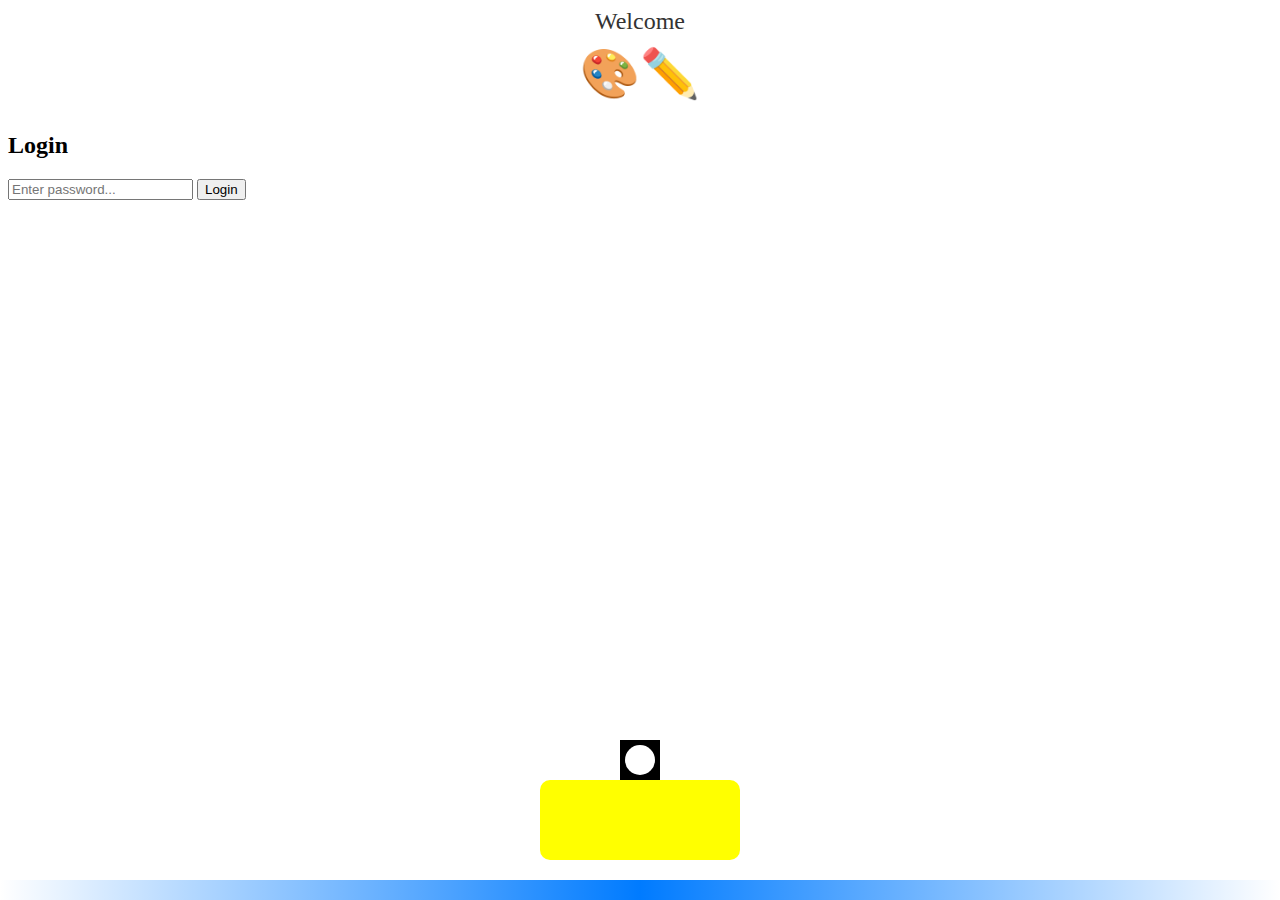
==== index.html @ a5f3183b "Update index.html" ====
<!DOCTYPE html>
<html lang="en">
<head>
    <meta charset="UTF-8">
    <meta name="viewport" content="width=device-width, initial-scale=1.0">
    <title>Login</title>
    <link rel="stylesheet" href="styles.css">
    <style>
        /* Aggiungi stili specifici per il titolo e i disegni */
        .welcome-container {
            text-align: center;
            margin-bottom: 30px;
        }

        .welcome-text {
            font-size: 24px;
            color: #333;
            margin-bottom: 10px;
        }

        .drawing {
            font-size: 48px;
            color: #007bff;
        }

        /* Stili per il motoscafo */
        .motorboat {
            width: 200px;
            height: 80px;
            position: absolute;
            bottom: 40px;
            left: 50%;
            transform: translateX(-50%);
            z-index: 1; /* Assicura che il motoscafo sia sopra le onde */
        }

        .motorboat-body {
            width: 100%;
            height: 100%;
            background-color: yellow;
            border-radius: 10px;
            position: absolute;
            bottom: 0;
            left: 0;
        }

        /* Stili per la bandiera dei pirati */
        .flag {
            width: 40px;
            height: 40px;
            background-color: black;
            position: absolute;
            top: -40px;
            left: 50%;
            transform: translateX(-50%);
        }

        .skull {
            width: 30px;
            height: 30px;
            background-color: white;
            border-radius: 50%;
            position: absolute;
            top: 5px;
            left: 50%;
            transform: translateX(-50%);
        }

        /* Stili per le onde del mare */
        .wave {
            position: absolute;
            bottom: 0;
            left: 0;
            width: 100%;
            height: 20px;
            background: linear-gradient(90deg, transparent, #007bff, transparent);
            animation: wave 1s ease infinite alternate;
            z-index: 0; /* Assicura che le onde siano sotto il motoscafo */
        }

        @keyframes wave {
            0% {
                transform: translateY(0);
            }
            100% {
                transform: translateY(-10px);
            }
        }
    </style>
</head>
<body>
    <div class="container">
        <!-- Div per il titolo "Welcome" e i disegni -->
        <div class="welcome-container">
            <div class="welcome-text">Welcome</div>
            <div class="drawing">🎨✏️</div>
        </div>

        <!-- Motoscafo con bandiera dei pirati -->
        <div class="motorboat">
            <div class="flag">
                <div class="skull"></div>
            </div>
            <div class="motorboat-body"></div>
        </div>

        <!-- Onde del mare -->
        <div class="wave"></div>

        <!-- Form per il login -->
        <h2>Login</h2>
        <input type="password" id="password" placeholder="Enter password...">
        <button onclick="login()">Login</button>
    </div>

    <script src="script.js"></script>
</body>
</html>
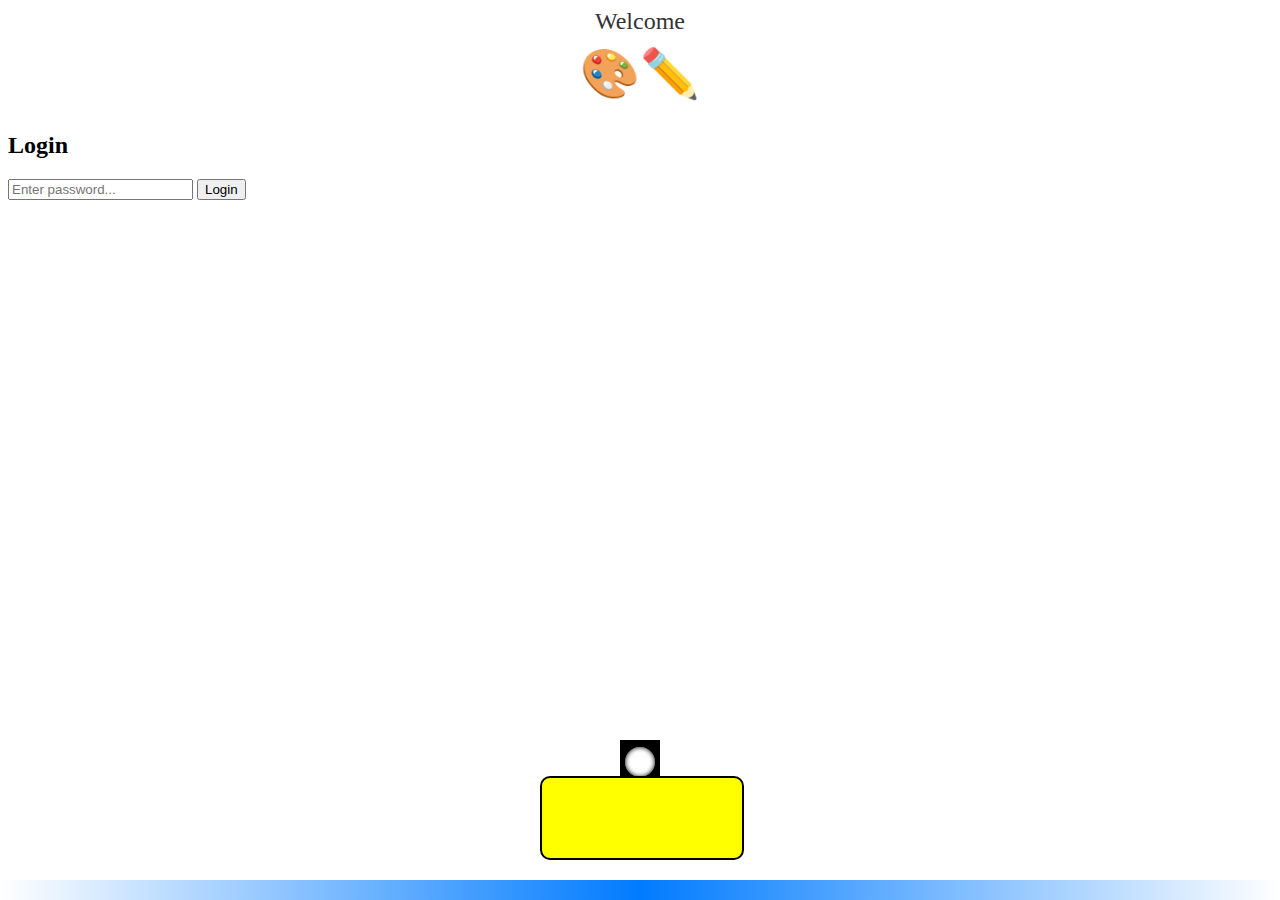
==== commit 8dd12fcb: "Update index.html" ====
--- a/index.html
+++ b/index.html
@@ -42,6 +42,7 @@
             position: absolute;
             bottom: 0;
             left: 0;
+            border: 2px solid #000; /* Bordo definito */
         }
 
         /* Stili per la bandiera dei pirati */
@@ -64,6 +65,8 @@
             top: 5px;
             left: 50%;
             transform: translateX(-50%);
+            border: 2px solid #000; /* Bordo definito */
+            box-shadow: inset 0 0 5px #000; /* Effetto ombra */
         }
 
         /* Stili per le onde del mare */
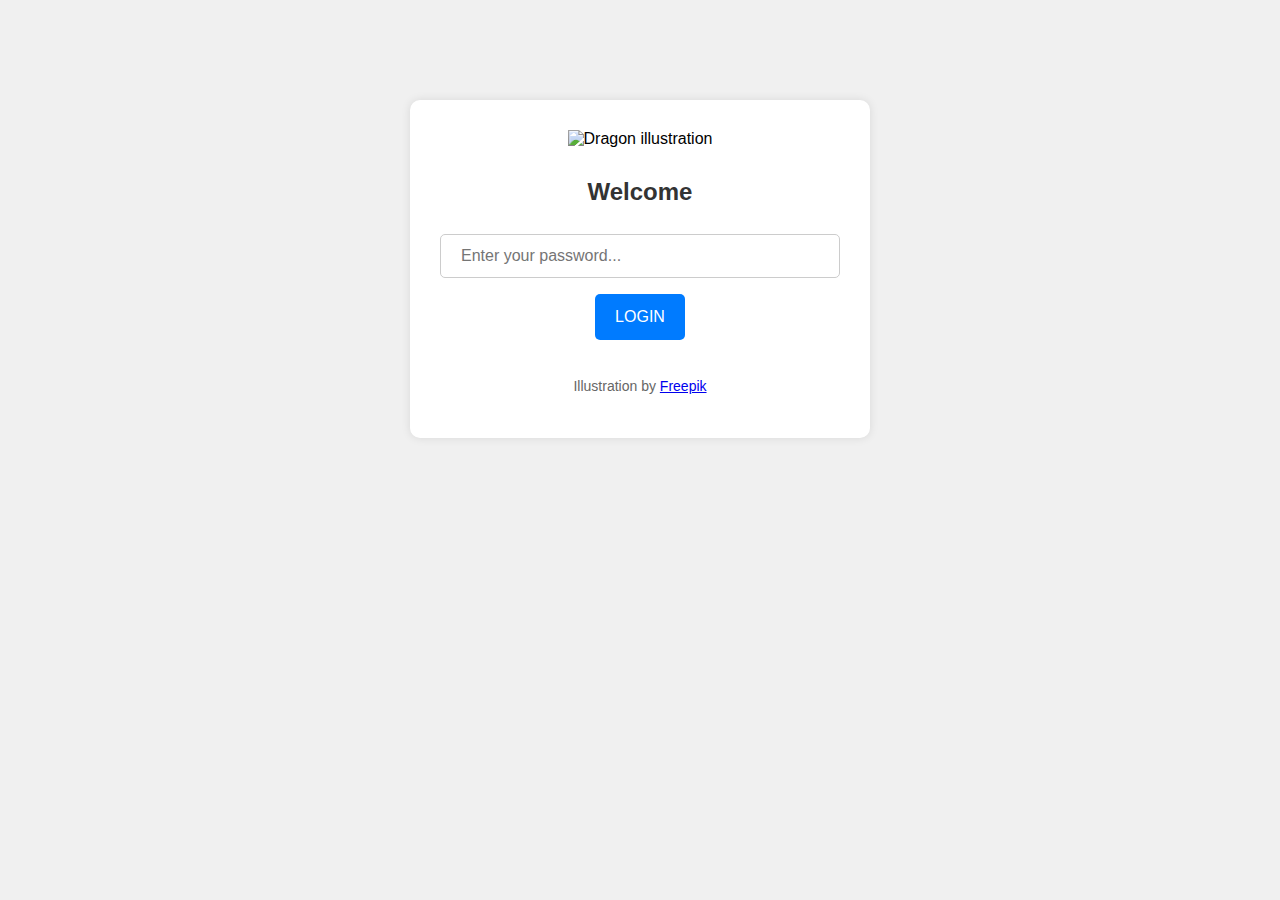
==== commit ce1ad2df: "Update index.html" ====
--- a/index.html
+++ b/index.html
@@ -6,114 +6,79 @@
     <title>Login</title>
     <link rel="stylesheet" href="styles.css">
     <style>
-        /* Aggiungi stili specifici per il titolo e i disegni */
-        .welcome-container {
+        /* Stili specifici per la schermata di login */
+        body {
+            background-color: #f0f0f0;
+            font-family: Arial, sans-serif;
+        }
+
+        .container {
+            max-width: 400px;
+            margin: 100px auto;
+            padding: 30px;
+            background-color: #fff;
+            border-radius: 10px;
+            box-shadow: 0px 0px 10px 0px rgba(0,0,0,0.1);
             text-align: center;
+        }
+
+        h2 {
+            color: #333;
+            font-size: 24px;
+            margin-bottom: 20px;
+        }
+
+        input[type="password"] {
+            width: 100%;
+            padding: 12px 20px;
+            margin: 8px 0;
+            box-sizing: border-box;
+            border: 1px solid #ccc;
+            border-radius: 5px;
+            font-size: 16px;
+        }
+
+        button {
+            background-color: #007bff;
+            color: white;
+            padding: 14px 20px;
+            margin: 8px 0;
+            border: none;
+            border-radius: 5px;
+            cursor: pointer;
+            font-size: 16px;
+            text-transform: uppercase;
+        }
+
+        button:hover {
+            background-color: #0056b3;
+        }
+
+        /* Aggiungi qualche decorazione aggiuntiva */
+        .illustration {
             margin-bottom: 30px;
         }
 
-        .welcome-text {
-            font-size: 24px;
-            color: #333;
-            margin-bottom: 10px;
+        .illustration img {
+            width: 200px;
         }
 
-        .drawing {
-            font-size: 48px;
-            color: #007bff;
-        }
-
-        /* Stili per il motoscafo */
-        .motorboat {
-            width: 200px;
-            height: 80px;
-            position: absolute;
-            bottom: 40px;
-            left: 50%;
-            transform: translateX(-50%);
-            z-index: 1; /* Assicura che il motoscafo sia sopra le onde */
-        }
-
-        .motorboat-body {
-            width: 100%;
-            height: 100%;
-            background-color: yellow;
-            border-radius: 10px;
-            position: absolute;
-            bottom: 0;
-            left: 0;
-            border: 2px solid #000; /* Bordo definito */
-        }
-
-        /* Stili per la bandiera dei pirati */
-        .flag {
-            width: 40px;
-            height: 40px;
-            background-color: black;
-            position: absolute;
-            top: -40px;
-            left: 50%;
-            transform: translateX(-50%);
-        }
-
-        .skull {
-            width: 30px;
-            height: 30px;
-            background-color: white;
-            border-radius: 50%;
-            position: absolute;
-            top: 5px;
-            left: 50%;
-            transform: translateX(-50%);
-            border: 2px solid #000; /* Bordo definito */
-            box-shadow: inset 0 0 5px #000; /* Effetto ombra */
-        }
-
-        /* Stili per le onde del mare */
-        .wave {
-            position: absolute;
-            bottom: 0;
-            left: 0;
-            width: 100%;
-            height: 20px;
-            background: linear-gradient(90deg, transparent, #007bff, transparent);
-            animation: wave 1s ease infinite alternate;
-            z-index: 0; /* Assicura che le onde siano sotto il motoscafo */
-        }
-
-        @keyframes wave {
-            0% {
-                transform: translateY(0);
-            }
-            100% {
-                transform: translateY(-10px);
-            }
+        .footer {
+            margin-top: 30px;
+            color: #666;
+            font-size: 14px;
         }
     </style>
 </head>
 <body>
     <div class="container">
-        <!-- Div per il titolo "Welcome" e i disegni -->
-        <div class="welcome-container">
-            <div class="welcome-text">Welcome</div>
-            <div class="drawing">🎨✏️</div>
+        <div class="illustration">
+            <img src="dragon.png" alt="Dragon illustration">
         </div>
-
-        <!-- Motoscafo con bandiera dei pirati -->
-        <div class="motorboat">
-            <div class="flag">
-                <div class="skull"></div>
-            </div>
-            <div class="motorboat-body"></div>
-        </div>
-
-        <!-- Onde del mare -->
-        <div class="wave"></div>
-
-        <!-- Form per il login -->
-        <h2>Login</h2>
-        <input type="password" id="password" placeholder="Enter password...">
-        <button onclick="login()">Login</button>
+        <h2>Welcome</h2>
+        <input type="password" id="password" placeholder="Enter your password...">
+        <button onclick="checkPassword()">Login</button>
+        <p class="footer">Illustration by <a href="https://www.freepik.com" target="_blank" rel="noopener noreferrer">Freepik</a></p>
     </div>
 
     <script src="script.js"></script>
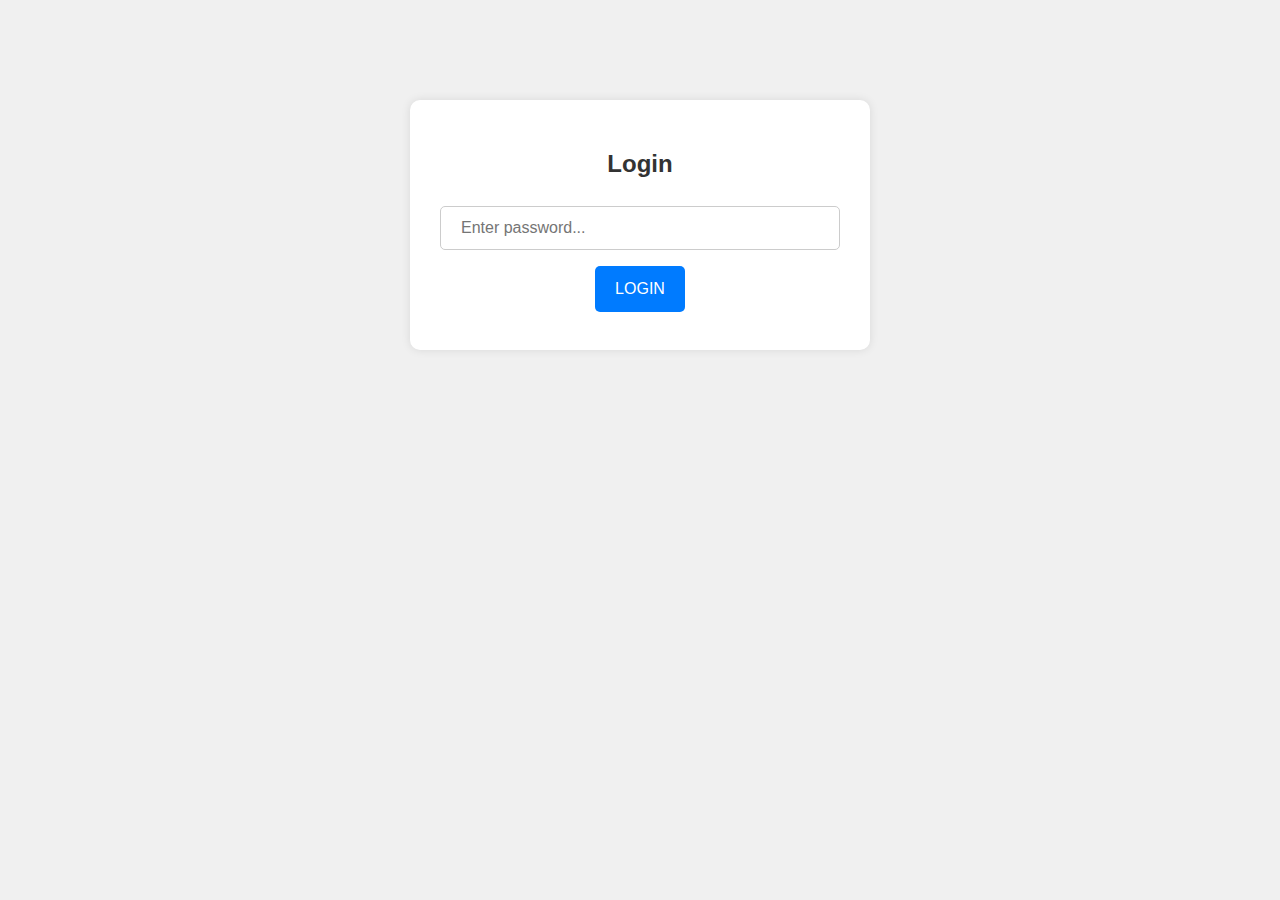
==== commit a1f7188b: "Update index.html" ====
--- a/index.html
+++ b/index.html
@@ -4,14 +4,11 @@
     <meta charset="UTF-8">
     <meta name="viewport" content="width=device-width, initial-scale=1.0">
     <title>Login</title>
-    <link rel="stylesheet" href="styles.css">
     <style>
-        /* Stili specifici per la schermata di login */
         body {
             background-color: #f0f0f0;
             font-family: Arial, sans-serif;
         }
-
         .container {
             max-width: 400px;
             margin: 100px auto;
@@ -21,13 +18,11 @@
             box-shadow: 0px 0px 10px 0px rgba(0,0,0,0.1);
             text-align: center;
         }
-
         h2 {
             color: #333;
             font-size: 24px;
             margin-bottom: 20px;
         }
-
         input[type="password"] {
             width: 100%;
             padding: 12px 20px;
@@ -37,7 +32,6 @@
             border-radius: 5px;
             font-size: 16px;
         }
-
         button {
             background-color: #007bff;
             color: white;
@@ -49,36 +43,16 @@
             font-size: 16px;
             text-transform: uppercase;
         }
-
         button:hover {
             background-color: #0056b3;
-        }
-
-        /* Aggiungi qualche decorazione aggiuntiva */
-        .illustration {
-            margin-bottom: 30px;
-        }
-
-        .illustration img {
-            width: 200px;
-        }
-
-        .footer {
-            margin-top: 30px;
-            color: #666;
-            font-size: 14px;
         }
     </style>
 </head>
 <body>
     <div class="container">
-        <div class="illustration">
-            <img src="dragon.png" alt="Dragon illustration">
-        </div>
-        <h2>Welcome</h2>
-        <input type="password" id="password" placeholder="Enter your password...">
-        <button onclick="checkPassword()">Login</button>
-        <p class="footer">Illustration by <a href="https://www.freepik.com" target="_blank" rel="noopener noreferrer">Freepik</a></p>
+        <h2>Login</h2>
+        <input type="password" id="password" placeholder="Enter password...">
+        <button onclick="login()">Login</button>
     </div>
 
     <script src="script.js"></script>
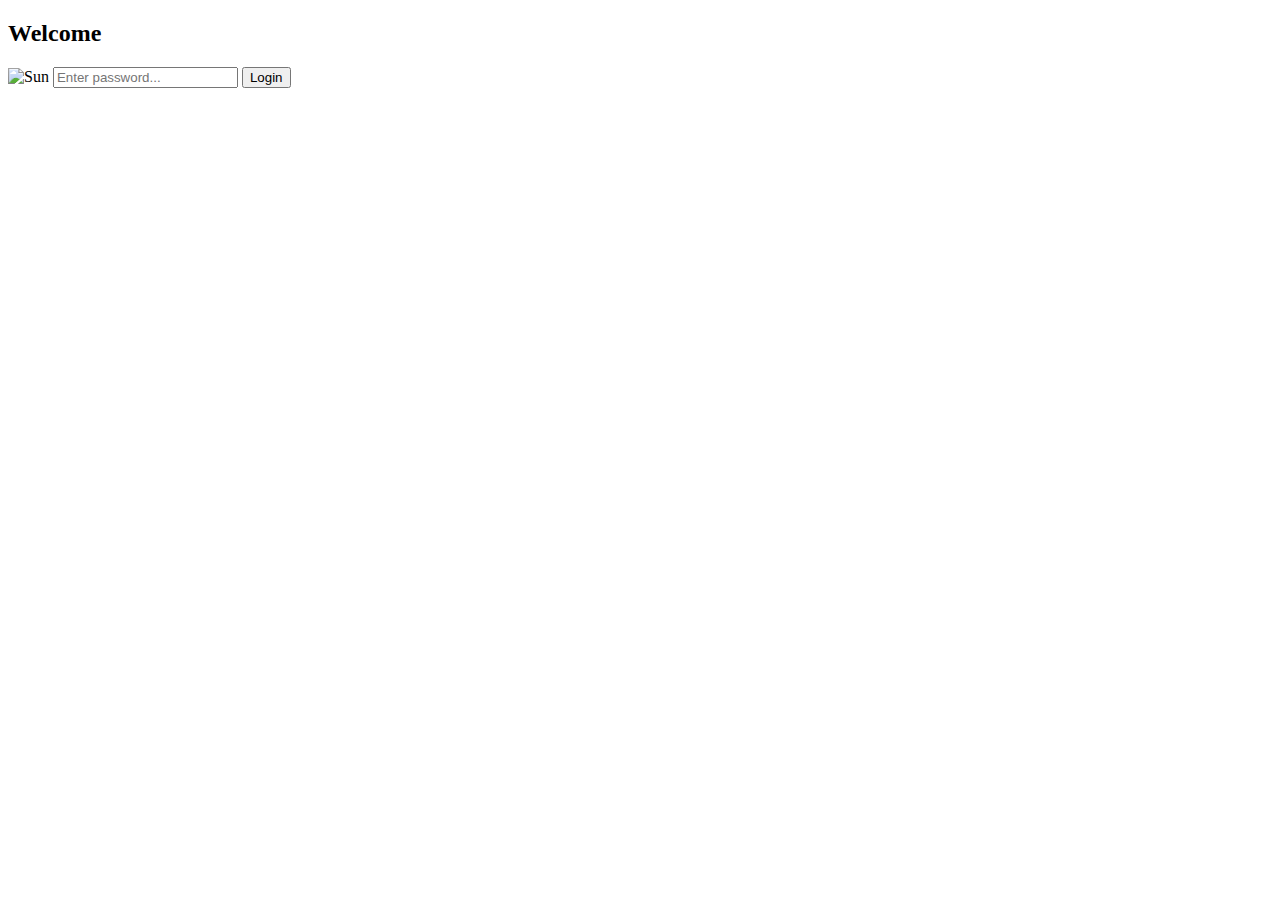
==== commit 30940a36: "Update index.html" ====
--- a/index.html
+++ b/index.html
@@ -4,57 +4,15 @@
     <meta charset="UTF-8">
     <meta name="viewport" content="width=device-width, initial-scale=1.0">
     <title>Login</title>
-    <style>
-        body {
-            background-color: #f0f0f0;
-            font-family: Arial, sans-serif;
-        }
-        .container {
-            max-width: 400px;
-            margin: 100px auto;
-            padding: 30px;
-            background-color: #fff;
-            border-radius: 10px;
-            box-shadow: 0px 0px 10px 0px rgba(0,0,0,0.1);
-            text-align: center;
-        }
-        h2 {
-            color: #333;
-            font-size: 24px;
-            margin-bottom: 20px;
-        }
-        input[type="password"] {
-            width: 100%;
-            padding: 12px 20px;
-            margin: 8px 0;
-            box-sizing: border-box;
-            border: 1px solid #ccc;
-            border-radius: 5px;
-            font-size: 16px;
-        }
-        button {
-            background-color: #007bff;
-            color: white;
-            padding: 14px 20px;
-            margin: 8px 0;
-            border: none;
-            border-radius: 5px;
-            cursor: pointer;
-            font-size: 16px;
-            text-transform: uppercase;
-        }
-        button:hover {
-            background-color: #0056b3;
-        }
-    </style>
+    <link rel="stylesheet" href="styles.css">
 </head>
 <body>
     <div class="container">
-        <h2>Login</h2>
+        <h2>Welcome</h2>
+        <img src="sun_smile.png" alt="Sun" class="sunImage">
         <input type="password" id="password" placeholder="Enter password...">
         <button onclick="login()">Login</button>
     </div>
-
     <script src="script.js"></script>
 </body>
 </html>
